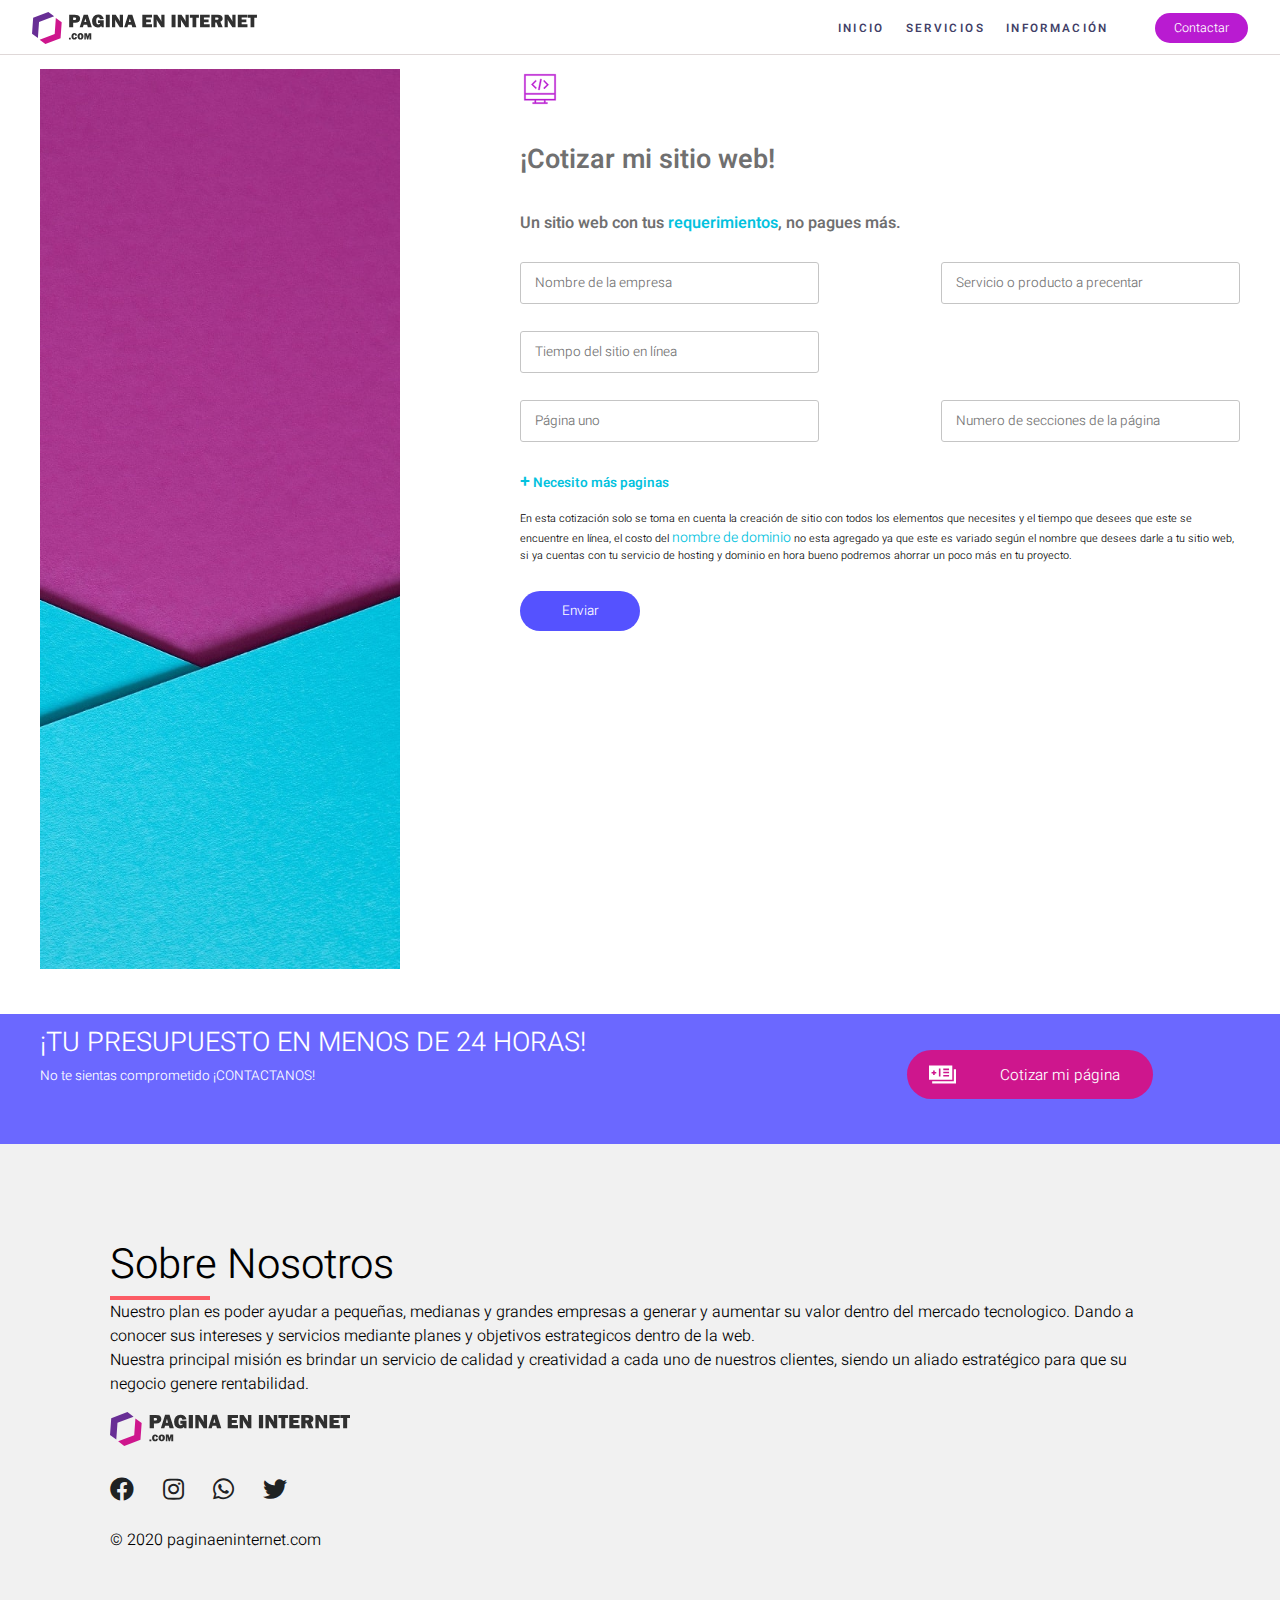
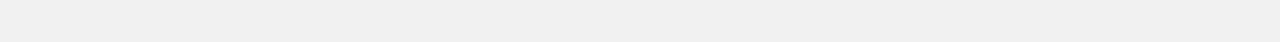
==== contacto.html @ 89a1a3a7 "Add files via upload" ====
<!DOCTYPE html>
<html lang="es">

<head>
    <meta charset="UTF-8">
    <link rel="stylesheet" href="css/general.css">
    <link rel="stylesheet" href="css/styleMenu.css">
    <link rel="stylesheet" href="css/menuResponsive.css">
    <link rel="stylesheet" href="css/footer.css">
    <link rel="stylesheet" href="css/contacto.css">
    <meta name="viewport" content="width=device-width, initial-scale=1.0">
    <meta http-equiv="X-UA-Compatible" content="ie=edge">

    <!-- SECCIÓN DE TIPÓGRAFICA DE GOOGLE FONTS -->
    <link href="https://fonts.googleapis.com/css2?family=Heebo:wght@300&display=swap" rel="stylesheet">

    <!-- Bootstrap CSS File -->
    <link rel="stylesheet" href="https://cdnjs.cloudflare.com/ajax/libs/font-awesome/5.11.2/css/all.css">
    <link href="https://stackpath.bootstrapcdn.com/font-awesome/4.7.0/css/font-awesome.min.css" rel="stylesheet">


    <title>Startup</title>
    <!-- RAMA MASTER -->
</head>

<body>
    <!-------------------
    # Sección del header
    -------------------->
    <header id="rm_header" class="header">
        <nav id="rm_menu" class="">
            <img id="rm_logo" class="rm_logo" src="imagen/logo/logo2.svg">
            <a class="rm_botonContactar" href="contacto.html">Contactar</a>

            <label for="check" id="botonMenu"><img  src="imagen/iconos/menu.svg"></label>
            <ul class="rm_nav">
                <li><a class="textMenu" href="index.html">INICIO</a></li>
                <li><a class="textMenu" href="servicios.html">SERVICIOS</a></li>
                <li><a class="textMenu" href="informacion.html">INFORMACIÓN</a></li>
                <li><a class="textMenu botoncontactar" href="contacto.html">CONTACTAR</a></li>
            </ul>
        </nav>
    </header>

    <!-- SECCIÓN DE MENU DE RESPONSIVE -->

    <div class="rm_menuResponsive1">

        <div class="rm_menuResponsive">
            <img class="logoMenuResponsive" src="imagen/logo/logo2.svg">
            <img id="img_responsive1" class="botonMenuResponsive" src="imagen/iconos/menu.svg">
        </div>


        <div id="cajaBotonesResponsive" class="cajaBotonesResponsive">
            <img id="img_responsive2" class="botonMenuResponsive2" src="imagen/iconos/menu.svg">
            <div class="cajaDeBotonesResponsive">
                <li><a class="txtMenuResponsive" href="index.html">INICIO</a></li>
                <li><a class="txtMenuResponsive" href="servicios.html">SERVICIOS</a></li>
                <li><a class="txtMenuResponsive" href="informacion.html">INFORMACIÓN</a></li>
                <li><a class="txtMenuResponsive" href="contacto.html">CONTACTAR</a></li>
            </div>
        </div>
    </div>

    <!--------------------------
    # boton flotante de watsapp
    -------------------------->

    <div class="btn-whatsapp">
        <a href="https://api.whatsapp.com/send?phone=50241834284" target="_blank">
            <img src="http://s2.accesoperu.com/logos/btn_whatsapp.png" alt="">
        </a>
    </div>

    <!-------------------------------
    # SECCIÓN DEL BANNER DE CONTACTOS
    -------------------------------->
    <section class="body_100_por_ciento banner">

        <div class="body_1200 cajaFormulario">
            <div class="imgFormulario"></div>

            <form class="formularioDeContacto" action="formulario.php" method="POST">
                <img class="icoFormulario" src="imagen/iconos/ico3.svg" alt="">
                <h3 class="titulo1">¡Cotizar mi sitio web!</h3>
                <p class="parrafoDeFormulario">Un sitio web con tus <span id="btn_infoRequerimientos">requerimientos</span>, no pagues más.</p>

                <div class="cajaLineaInput">
                    <input name="nombre" class="inputDesing nombre" placeholder="Nombre de la empresa" type="nombre">
                    <input name="correo" class="inputDesing Correo" placeholder="Servicio o producto a precentar" type="text">
                </div>
                <div class="cajaLineaInput">
                    <input name="nombre" class="inputDesing nombre" placeholder="Tiempo del sitio en línea" type="nombre" list="listademodelos">
                    <datalist id="listademodelos">
                        <option value="1 año">
                        <option value="2 años">
                        <option value="3 años">
                        <option value="5 años">
                    </datalist>
                </div>
                <div class="cajaLineaInput">
                    <input name="nombre" class="inputDesing nombre" placeholder="Página uno" type="none" list="listadeTipoPagina">
                    <datalist id="listadeTipoPagina">
                        <option value="Página de inicio">
                        <option value="Contenido">
                        <option value="Productos">
                        <option value="Contactos">
                    </datalist>
                    <input name="correo" class="inputDesing Correo" placeholder="Numero de secciones de la página" type="number" min="0">
                    <datalist id="Cantidad">
                        <option value="Página de inicio">
                        <option value="Contenido">
                        <option value="Productos">
                        <option value="Contactos">
                    </datalist>
                </div>
                <span class="textMasPaginas"><span class="icoMas">+</span> Necesito más paginas</span>
                <p class="informacionImportanteDeCotizacion">
                    En esta cotización solo se toma en cuenta la creación de sitio con todos los elementos que necesites y el tiempo que desees que este se encuentre en línea, el costo del
                    <samp class="textoDestacadoNombreDominio" id="btn_infoNombreDominio">nombre de dominio</samp> no esta agregado ya que este es variado según el nombre que desees darle a tu sitio web, si ya cuentas con tu servicio de hosting y dominio
                    en hora bueno podremos ahorrar un poco más en tu proyecto.

                </p>

                <button class="botonFormulario"><a class="botonEnviarFormulario">Enviar</a></button>
            </form>

            <!-- SECCIÓN DE OVERLAY -->

            <!-- informacion de nombre de dominio -->
            <div class="overLay " id="overLat_infoRequerimientos">
                <div class="popUpDominio">
                    <svg xmlns="http://www.w3.org/2000/svg" fill="currentColor" class="bi bi-x icoCerrar" id="btnc_infoRequerimientos" viewBox="0 0 16 16">
                        <path d="M4.646 4.646a.5.5 0 0 1 .708 0L8 7.293l2.646-2.647a.5.5 0 0 1 .708.708L8.707 8l2.647 2.646a.5.5 0 0 1-.708.708L8 8.707l-2.646 2.647a.5.5 0 0 1-.708-.708L7.293 8 4.646 5.354a.5.5 0 0 1 0-.708z"/>
                      </svg>
                    <div class="cajaDeTituloDeInformacion">
                        <h2 class="titulo1Informacion">Nombre de dominio</h2>
                        <svg class="icoInformacion" xmlns="http://www.w3.org/2000/svg" fill="currentColor" class="bi bi-eyeglasses" viewBox="0 0 16 16">
                            <path d="M4 6a2 2 0 1 1 0 4 2 2 0 0 1 0-4zm2.625.547a3 3 0 0 0-5.584.953H.5a.5.5 0 0 0 0 1h.541A3 3 0 0 0 7 8a1 1 0 0 1 2 0 3 3 0 0 0 5.959.5h.541a.5.5 0 0 0 0-1h-.541a3 3 0 0 0-5.584-.953A1.993 1.993 0 0 0 8 6c-.532 0-1.016.208-1.375.547zM14 8a2 2 0 1 1-4 0 2 2 0 0 1 4 0z"/>
                          </svg>
                    </div>

                    <h3 class="subtitoInformacion">Título con el que identificas a tu sitio web en línea</h3>
                    <p>El nombre de dominio es dado por el propietario de la página un ejemplo del mismo es <samp class="textoDestacadoNombreDominio">www.mipaginaweb.com</samp> estos pueden terminar en .com .net .edu, esto dependerá de a quien esté dirigido
                        tu sitio web, en internet estos nombres tienen precios deferentes que dependen de lo popular que este sea, pero descuida el nombre que elijas estará bien lo importante se encuentra en el contenido de tu sitio, y en eso nosotros
                        te ayudaremos.
                    </p>
                    <span class="dominioPrecio">Un nombre de dominio puede tener un costo de Q100.00 en adelante nosotros te ayudaremos a encontrar el mejor precio. </span>
                </div>
            </div>
            <!-- informacion de requerimientos -->
            <div class="overLay " id="overLay_infoNombreDominio">
                <div class="popUpDominio">
                    <svg xmlns="http://www.w3.org/2000/svg" fill="currentColor" class="bi bi-x icoCerrar" id="btnc_infoNombreDominio" viewBox="0 0 16 16">
                        <path d="M4.646 4.646a.5.5 0 0 1 .708 0L8 7.293l2.646-2.647a.5.5 0 0 1 .708.708L8.707 8l2.647 2.646a.5.5 0 0 1-.708.708L8 8.707l-2.646 2.647a.5.5 0 0 1-.708-.708L7.293 8 4.646 5.354a.5.5 0 0 1 0-.708z"/>
                    </svg>
                    <div class="cajaDeTituloDeInformacion">
                        <h2 class="titulo1Informacion">Nombre de dominio</h2>
                        <svg class="icoInformacion" xmlns="http://www.w3.org/2000/svg" fill="currentColor" class="bi bi-eyeglasses" viewBox="0 0 16 16">
                            <path d="M4 6a2 2 0 1 1 0 4 2 2 0 0 1 0-4zm2.625.547a3 3 0 0 0-5.584.953H.5a.5.5 0 0 0 0 1h.541A3 3 0 0 0 7 8a1 1 0 0 1 2 0 3 3 0 0 0 5.959.5h.541a.5.5 0 0 0 0-1h-.541a3 3 0 0 0-5.584-.953A1.993 1.993 0 0 0 8 6c-.532 0-1.016.208-1.375.547zM14 8a2 2 0 1 1-4 0 2 2 0 0 1 4 0z"/>
                        </svg>
                    </div>

                    <h3 class="subtitoInformacion">Título con el que identificas a tu sitio web en línea</h3>
                    <p>El nombre de dominio es dado por el propietario de la página un ejemplo del mismo es <samp class="textoDestacadoNombreDominio">www.mipaginaweb.com</samp> estos pueden terminar en .com .net .edu, esto dependerá de a quien esté dirigido
                        tu sitio web, en internet estos nombres tienen precios deferentes que dependen de lo popular que este sea, pero descuida el nombre que elijas estará bien lo importante se encuentra en el contenido de tu sitio, y en eso nosotros
                        te ayudaremos.
                    </p>
                    <span class="dominioPrecio">Un nombre de dominio puede tener un costo de Q100.00 en adelante nosotros te ayudaremos a encontrar el mejor precio. </span>
                </div>
            </div>
        </div>

    </section>



    <!-- SECCIÓN DEL FOOTER -->
    <section class="body_100_por_ciento cotizacion">
        <div class="body_1200">
            <div class="izquierdacoti">
                <h1 class="presupuesto">
                    ¡TU PRESUPUESTO EN MENOS DE 24 HORAS!
                </h1>
                <h3>No te sientas comprometido ¡CONTACTANOS!</h3>
            </div>

            <div class="derechacoti">
                <a class="botonCotizacion" href="#">
                    <img class="imgCotizar" src="imagen/iconos/iconoCotizar.svg" alt="">
                    <p class="mensajeCotizar">Cotizar mi página</p>
                </a>
            </div>
        </div>
    </section>
    <footer>
        <div class="footer-container">
            <div class="left-col">
                <img src="imagen\logo/logo2.svg" alt="" class="logos">
                <div class="social-media">
                    <a href="https://www.facebook.com/Tupaginaeninternet-114711330437032/"><i class="fab fa-facebook-f"></i></a>
                    <a href="https://www.instagram.com/tupaginaeninternet/?hl=en"><i class="fab fa-instagram"></i></a>
                    <!-- <a href="#"><i class="fab fa-youtube"></i></a> -->
                    <a href="https://api.whatsapp.com/send?phone=50241834284" target="_blank"><i class="fab fa-whatsapp"></i></a>
                    <a href="#"><i class="fab fa-twitter"></i></a>
                </div>
                <p class="rights-text">© 2020 paginaeninternet.com</p>
            </div>

            <div class="right-col">
                <h1>Sobre Nosotros</h1>
                <div class="border"></div>
                <p>Nuestro plan es poder ayudar a pequeñas, medianas y grandes empresas a generar y aumentar su valor dentro del mercado tecnologico. Dando a conocer sus intereses y servicios mediante planes y objetivos estrategicos dentro de la web.
                </p>
                <p>Nuestra principal misión es brindar un servicio de calidad y creatividad a cada uno de nuestros clientes, siendo un aliado estratégico para que su negocio genere rentabilidad.</p>

            </div>
        </div>
    </footer>
    <!--==========
    # SECCIÓN DE ARCHIVOS JAVASCRIPT
    ==========  -->
    <!--==========
    # SECCIÓN DE ARCHIVOS JAVASCRIPT
    ==========  -->
    <!-- JavaScript Libraries -->
    <script src="js/menu/jquery.min.js"></script>

    <!-- Template Main Javascript File -->
    <script src="js/menu/header.j"></script>
    <script src="js/menu/manuResponsive.js"></script>
    <script src="js/contacto/cerra.js"></script>
</body>

</html>
---- css/general.css ----
* {
    margin: 0;
    padding: 0;
    font-family: 'Heebo', sans-serif;
    font-weight: 300;
}


/* NORMA GENERAL DE LA PÁGINA*/

.body_100_por_ciento {
    width: 100%;
    height: auto;
    margin-bottom: 0em;
    overflow: hidden;
    font-size: 10px;
}

.body_1200 {
    font-size: 10px;
    max-width: 1200px;
    height: auto;
    padding-top: 5em;
    padding-bottom: 5em;
    overflow: hidden;
    margin: auto;
}

.none {
    display: none;
}

.linea {
    width: 50%;
    height: 0.3em;
    margin: auto;
    margin-top: 3em;
    margin-bottom: 3em;
    background: rgba(174, 79, 189, 1);
    background: -moz-linear-gradient(left, rgba(174, 79, 189, 1) 0%, rgba(174, 79, 189, 1) 58%, rgba(85, 82, 255, 1) 100%);
    background: -webkit-gradient(left top, right top, color-stop(0%, rgba(174, 79, 189, 1)), color-stop(58%, rgba(174, 79, 189, 1)), color-stop(100%, rgba(85, 82, 255, 1)));
    background: -webkit-linear-gradient(left, rgba(174, 79, 189, 1) 0%, rgba(174, 79, 189, 1) 58%, rgba(85, 82, 255, 1) 100%);
    background: -o-linear-gradient(left, rgba(174, 79, 189, 1) 0%, rgba(174, 79, 189, 1) 58%, rgba(85, 82, 255, 1) 100%);
    background: -ms-linear-gradient(left, rgba(174, 79, 189, 1) 0%, rgba(174, 79, 189, 1) 58%, rgba(85, 82, 255, 1) 100%);
    background: linear-gradient(to right, rgba(174, 79, 189, 1) 0%, rgba(174, 79, 189, 1) 58%, rgba(85, 82, 255, 1) 100%);
    filter: progid: DXImageTransform.Microsoft.gradient( startColorstr='#ae4fbd', endColorstr='#5552ff', GradientType=1);
}

:root {
    --colorBase: #FC6000;
    --colorBase2: rgba(10, 209, 17, 1);
    --colorBase3: #5452ff;
    --colorBase4: #575757;
    --colorBase5: #eef1f2;
    --colorBase6: #ff5c62;
    /*     --colorTexto: #151618; */
    --colorTexto: #1f2223;
    /*DIMENSIONES EM  */
    --sizeParrafo: 1.7em;
}


/* GUIAS DEL DESARROLLADOR */

.desColor {
    background-color: red;
}


/*boton de watasp*/

.btn-whatsapp {
    display: block;
    width: 5em;
    height: 5em;
    color: #fff;
    position: fixed;
    right: 1em;
    bottom: 1em;
    border-radius: 50%;
    text-align: center;
    z-index: 999;
}

.btn-whatsapp img {
    display: block;
    margin: auto;
    width: 80%;
}


/****************************************
#       CONFIGURACION RESPONSIVE        *
****************************************/

@media only screen and (max-width:1440px) {
    .body_1200 {
        font-size: 9px;
        padding-top: 1em;
    }
    .btn-whatsapp {
        width: 4em;
        height: 4em;
    }
}

@media only screen and (max-width:1366px) {}

@media only screen and (max-width:1024px) {
    .body_1200 {
        font-size: 8px;
        width: 95%;
    }
    .btn-whatsapp {
        width: 3.5em;
        height: 3.5em;
        right: 0.5em;
        bottom: 0em;
    }
}

@media only screen and (max-width:768px) {
    .body_1200 {
        font-size: 9px;
        width: 95%;
        flex-direction: column;
    }
    .btn-whatsapp {
        width: 3.5em;
        height: 3.5em;
        right: 0.5em;
        bottom: 0em;
    }
}

@media only screen and (max-width: 480px) {
    .body_1200 {
        font-size: 8px;
        width: 95%;
    }
}

@media only screen and (max-width:320px) {}
---- css/styleMenu.css ----
* {
    margin: 0;
    padding: 0;
}

.header {
    background-color: #fff;
    border-bottom: 1px solid #dfd8d8;
    font-size: 10px;
    width: 100%;
    position: fixed;
    z-index: 999;
}


/*--------------------------
#Sección del menu y logo
--------------------------*/

#rm_menu {
    width: 95%;
    height: 6em;
    margin: auto;
}

.rm_logo {
    display: block;
    width: 25em;
    float: left;
    margin-top: 1.3em;
}

.noneQuitar {
    display: none;
    width: 25em;
    float: left;
    margin-top: 1em;
}

.rm_nav {
    list-style: none;
    width: 25em;
    float: right;
    margin-top: 1.7em;
    display: flex;
    flex-direction: row;
    justify-content: space-between;
    font-size: 1.3em;
    letter-spacing: 0.2em;
}

.textMenu {
    text-decoration: none;
    color: #413e66;
    font-weight: 600;
}

.botoncontactar {
    display: none;
}

.rm_nav li a:hover {
    color: gold;
    transition: 0.4s;
}


/*------------------------------
#Seccion de boton de contacto
------------------------------*/

.rm_botonContactar {
    display: block;
    float: right;
    text-decoration: none;
    background-color: rgb(185, 27, 209);
    color: #fff;
    padding: 0.5em 1.5em 0.5em 1.5em;
    border-radius: 100px;
    font-size: 1.4em;
    margin-top: 1em;
    margin-left: 2em;
    transition: 0.4s;
}

.rm_botonContactar:hover {
    background-color: #2ECC71;
    transition: 0.4s;
}


/****************************************
#       CONFIGURACION RESPONSIVE        *
****************************************/

@media only screen and (max-width:1440px) {
    .header {
        font-size: 9px;
    }
}

@media only screen and (max-width:1366px) {}

@media only screen and (max-width:1024px) {}

@media only screen and (max-width:768px) {
    .header {
        font-size: 9px;
    }
    #rm_menu {
        width: 100%;
        background-color: #fff;
        padding-left: 1em;
        padding-right: 1em;
        display: none;
    }
    #rm_logo {
        display: none;
    }
    .rm_botonContactar {
        display: none;
    }
}

@media only screen and (max-width: 480px) {}

@media only screen and (max-width:320px) {}
---- css/menuResponsive.css ----
#botonMenu {
     display: none;
     height: 6em;
 }
 
 .rm_menuResponsive1 {
     display: none;
 }
 
 @media only screen and (max-width:768px) {
     .rm_menuResponsive1 {
         display: block;
         z-index: 999;
     }
     .rm_menuResponsive {
         width: 100vw;
         background-color: #ffffff;
         height: 3em;
         position: relative;
         position: fixed;
         z-index: 999;
     }
     .logoMenuResponsive {
         width: 13em;
         margin-top: 0.6em;
         margin-left: 1em;
     }
     .botonMenuResponsive {
         width: 1.6em;
         position: absolute;
         top: 0.6em;
         right: 1em;
         cursor: pointer;
     }
     .cajaBotonesResponsive {
         width: 100vw;
         height: 100vh;
         background-color: rgb(185, 27, 209);
         position: absolute;
         position: fixed;
         z-index: 100;
         left: -100vw;
         transition: 1s;
         padding-top: 5em;
         z-index: 1000;
     }
     .cajaDeBotonesResponsive li {
         widows: 100%;
         list-style: none;
         text-align: center;
         margin-top: 1em;
     }
     .txtMenuResponsive {
         color: #ffffff;
         text-decoration: none;
         font-size: 1em;
         text-align: center;
     }
     .botonMenuResponsive2 {
         cursor: pointer;
         width: 1.6em;
         position: absolute;
         top: 0.6em;
         right: 1em;
     }
     .mostrarMenu {
         left: 0;
         transition: 1s;
     }
     .ocultarMenu {
         left: -100vw;
         transition: 1s;
     }
     .txtMenuResponsive:hover {
         color: rgba(137, 135, 255, 1);
         font-weight: 900;
         transition: 0.3s;
     }
 }
---- css/footer.css ----
footer {
    background: #f1f1f1;
    padding: 90px;
    margin-bottom: 0px;
}

.footer-container {
    max-width: 1300px;
    margin: auto;
    padding: 0 20px;
    display: flex;
    justify-content: space-between;
    align-items: center;
    flex-wrap: wrap-reverse;
}

.logos {
    width: 15em;
    margin-top: 1em;
}

.social-media {
    margin: 20px 0;
}

.social-media a {
    color: var(--colorTexto);
    margin-right: 25px;
    font-size: 1.5em;
    text-decoration: none;
    transition: .3s linear;
}

.social-media a:hover {
    color: #fc5c65;
}

.right-col h1 {
    font-size: 2.6em;
}

.right-col p {
    font-size: 1em;
    color: black;
}

.border {
    width: 100px;
    height: 4px;
    background: #fc5c65;
}

.newsletter-form {
    display: flex;
    justify-content: center;
    align-items: center;
    flex-wrap: wrap;
}

.txtb {
    flex: 1;
    padding: 18px 40px;
    font-size: 16px;
    color: #293043;
    background: #ddd;
    border: none;
    font-weight: 700;
    outline: none;
    border-radius: 30px;
    min-width: 260px;
}

.btn {
    padding: 18px 40px;
    font-size: 16px;
    color: #f1f1f1;
    background: #fc5c65;
    border: none;
    font-weight: 700;
    outline: none;
    border-radius: 30px;
    margin-left: 20px;
    cursor: pointer;
    transition: opacity .3s linear;
}

.btn:hover {
    opacity: .7;
}

.page-content {
    min-height: 100vh;
    font-size: 40px;
    display: flex;
    align-items: center;
    justify-content: center;
}


/*seccion de cotizacion instantanea*/

.cotizacion {
    width: 100%;
    height: auto;
    background-color: #6b68ff;
}

.presupuesto {
    width: 65%;
    color: white;
    font-size: 3em;
}

.izquierdacoti h3 {
    margin-top: 0.3em;
    font-size: 1.5em;
    color: #ffffff;
}

.derechacoti {
    width: 35%;
    float: right;
    margin-top: -9em;
}

.botonCotizacion {
    width: 28em;
}


/* ------------------------
# SECCIÓN DE BOTON COTIZAR 
-------------------------*/

.botonCotizacion {
    display: block;
    overflow: hidden;
    width: 25em;
    padding: 1.2em;
    background-color: #CE168D;
    text-decoration: none;
    margin: auto;
    margin-top: 5em;
    border-radius: 10em;
    position: relative;
}

.botonCotizacionV2 {
    margin: auto;
    width: 70%;
    height: 2em;
    padding: 0.5em 0em 1.5em 1em;
}

.botonCotizacion:before {
    content: "";
    position: absolute;
    top: 0px;
    left: 0px;
    width: 0px;
    height: 100%;
    border-radius: 10em;
    background: rgba(85, 82, 255, 0.3);
    transition: all 0.7s ease;
}

.botonCotizacion:hover:before {
    width: 100%;
}

.imgCotizar {
    width: 3em;
    float: left;
    margin-left: 5%;
}

.mensajeCotizar {
    display: block;
    float: right;
    color: #ffffff;
    font-size: 1.7em;
    border-radius: 1px;
    margin: 0.2em 10% 0em 1em;
}

.mensajeCotizar2 {
    font-size: 1.5em;
    margin: 0.2em 1em 0em 0em;
}

@media screen and (max-width:960px) {}


/****************************************
#       CONFIGURACION RESPONSIVE        *
****************************************/

@media only screen and (max-width:1440px) {}

@media only screen and (max-width:1366px) {}

@media only screen and (max-width:1024px) {
    footer {
        width: 100%;
        padding: 5em 0 5em 0;
    }
    .footer-container {
        display: block;
        width: 95%;
        margin: auto;
        padding: 0;
        display: flex;
        justify-content: space-between;
        align-items: center;
        flex-wrap: wrap-reverse;
    }
    .right-col {
        width: 100%;
        margin-bottom: 60px;
    }
    .left-col {
        width: 100%;
    }
}

@media only screen and (max-width:768px) {
    .btn {
        margin: 0;
        width: 100%;
        margin-top: 20px;
    }
    /*seccion de cotizacion instantanea*/
    .cotizacion {
        background-color: #6b68ff;
    }
    .cotizacion .izquierdacoti .presupuesto {
        width: 100%;
        margin-top: 0.5em;
        color: white;
        font-size: 3em;
    }
    .cotizacion .izquierdacoti h3 {
        margin-top: 0.3em;
        font-size: 2em;
        padding-bottom: 2.5em;
        color: #ffffff;
    }
    .cotizacion .derechacoti {
        width: 100%;
    }
    .cotizacion .derechacoti .botonCotizacion {
        width: 28em;
    }
    .left-col {
        width: 100%;
        text-align: center;
    }
}

@media only screen and (max-width: 480px) {}

@media only screen and (max-width:320px) {}
---- css/contacto.css ----
.banner {
    background-position: center;
    background-size: cover;
    padding-bottom: 0em;
    padding-top: 6em;
}

.cajaFormulario {
    box-sizing: border-box;
}


/* --------------------------- */

.imgFormulario {
    float: left;
    width: 30%;
    height: 100em;
    background-color: palevioletred;
    box-sizing: border-box;
    background-image: url(../imagen/imgContacto/imgContactar-min.jpg);
    background-repeat: no-repeat;
    background-size: cover;
    background-position: center;
}


/* Sección del formulario */

.formularioDeContacto {
    width: 60%;
    float: right;
}

.inputDesing {
    border: none;
    border: 1.8px solid #C5C5C5;
    border-radius: 3px;
    outline: none;
    height: 40px;
    padding: 0em 1em 0em 1em;
    font-size: 1.5em;
}

.icoFormulario {
    width: 40px;
}

.titulo1 {
    font-size: 3em;
    margin-top: 1em;
    color: #707070;
    font-weight: 600;
}

.parrafoDeFormulario {
    font-size: 1.8em;
    margin-top: 2em;
    font-weight: 600;
    color: #707070;
}

.parrafoDeFormulario span {
    color: #03C2DE;
    font-weight: 600;
    cursor: pointer;
}

.cajaLineaInput {
    margin-top: 3em;
    overflow: hidden;
    display: flex;
    flex-direction: row;
    justify-content: space-between;
}

.cajaLineaInput input {
    width: 20em;
}

.textMasPaginas {
    display: block;
    width: 12em;
    color: #03C2DE;
    font-weight: 600;
    font-size: 1.5em;
    margin-top: 2em;
    cursor: pointer;
}

.icoMas {
    font-size: 1.3em;
    font-weight: 600;
}

.informacionImportanteDeCotizacion {
    margin-top: 1.5em;
    font-size: 1.2em;
}


/* .mensajeRedactado {
    margin-top: 1em;
    outline: none;
    border: none;
    border: 1px solid gray;
    border-radius: 5px;
    width: 100%;
    height: 300px;
    padding-left: 1em;
    padding-right: 1em;
    padding-top: 1em;
    box-sizing: border-box;
    font-size: 1.7em;
} */

.botonEnviarFormulario {
    background-color: rgba(85, 82, 255, 1);
    padding: 10px;
    display: block;
    width: 100px;
    color: #ffffff;
    text-align: center;
    font-size: 1.5em;
    border-radius: 100px;
}

.botonFormulario {
    margin-top: 3em;
    margin-bottom: 3em;
    background: none;
    color: inherit;
    border: none;
    padding: 0;
    font: inherit;
    cursor: pointer;
    outline: inherit;
}


/* SECCIÓN DE OVERLAY  */

.overLay {
    background-color: rgba(90, 90, 90, 0.5);
    position: fixed;
    z-index: 1000;
    top: 0;
    bottom: 0;
    left: 0;
    right: 0;
    display: flex;
    align-items: center;
    justify-content: center;
    visibility: hidden;
    transition: .5s ease all;
    opacity: 0;
    transform: scale(1);
}

.verOverlay {
    visibility: visible;
}


/* --- popUp dominio */

.popUpDominio {
    width: 80em;
    height: 50em;
    padding: 5em;
    background-color: white;
    box-sizing: border-box;
    border-radius: 3px;
    position: relative;
}

.icoCerrar {
    width: 3em;
    height: 3em;
    position: absolute;
    top: 2em;
    right: 2em;
    cursor: pointer;
}

.icoCerrar:hover {
    color: #03C2DE;
}

.cajaDeTituloDeInformacion {
    width: 100%;
    display: flex;
    flex-direction: row;
    justify-content: space-between;
}

.titulo1Informacion {
    font-size: 3em;
    color: #707070;
    font-weight: 900;
    margin-top: 1em;
}

.icoInformacion {
    width: 10em;
    height: 10em;
    color: rebeccapurple;
}

.popUpDominio p {
    margin-top: 2em;
    font-size: 1.5em;
    text-align: justify;
}

.subtitoInformacion {
    font-size: 2em;
    font-weight: 600;
    color: #03C2DE;
    margin-top: 0.5em;
}

.textoDestacadoNombreDominio {
    font-size: 1.3em;
    color: #03C2DE;
    cursor: pointer;
}

.dominioPrecio {
    display: block;
    font-size: 1.5em;
    margin-top: 2em;
}


/* ANIMACIONES */

.overLay.verOverlay {
    opacity: 1;
    transition: .5s;
    transform: scale(1);
}


/* Secciónd e configuración mobil */

@media only screen and (max-width:767px) {
    .cajaFormulario {
        width: 95%;
        overflow: hidden;
    }
    .imgFormulario {
        float: none;
        width: 100%;
        height: 60em;
    }
    .formularioDeContacto {
        float: none;
        width: 80%;
        margin: auto;
        margin-top: 5em;
    }
    .cajaDatosPersonales input {
        width: 100%;
    }
    .cajaNombre {
        float: none;
        width: 100%;
    }
    .cajaCorreo {
        float: none;
        width: 100%;
    }
    .mensajeRedactado {
        font-size: 1.3em;
    }
    .botonEnviarFormulario {
        background-color: rgba(85, 82, 255, 1);
        padding: 10px;
        display: block;
        width: 100px;
        color: #ffffff;
        text-align: center;
        font-size: 1.5em;
        margin-top: 1em;
        float: right;
    }
}
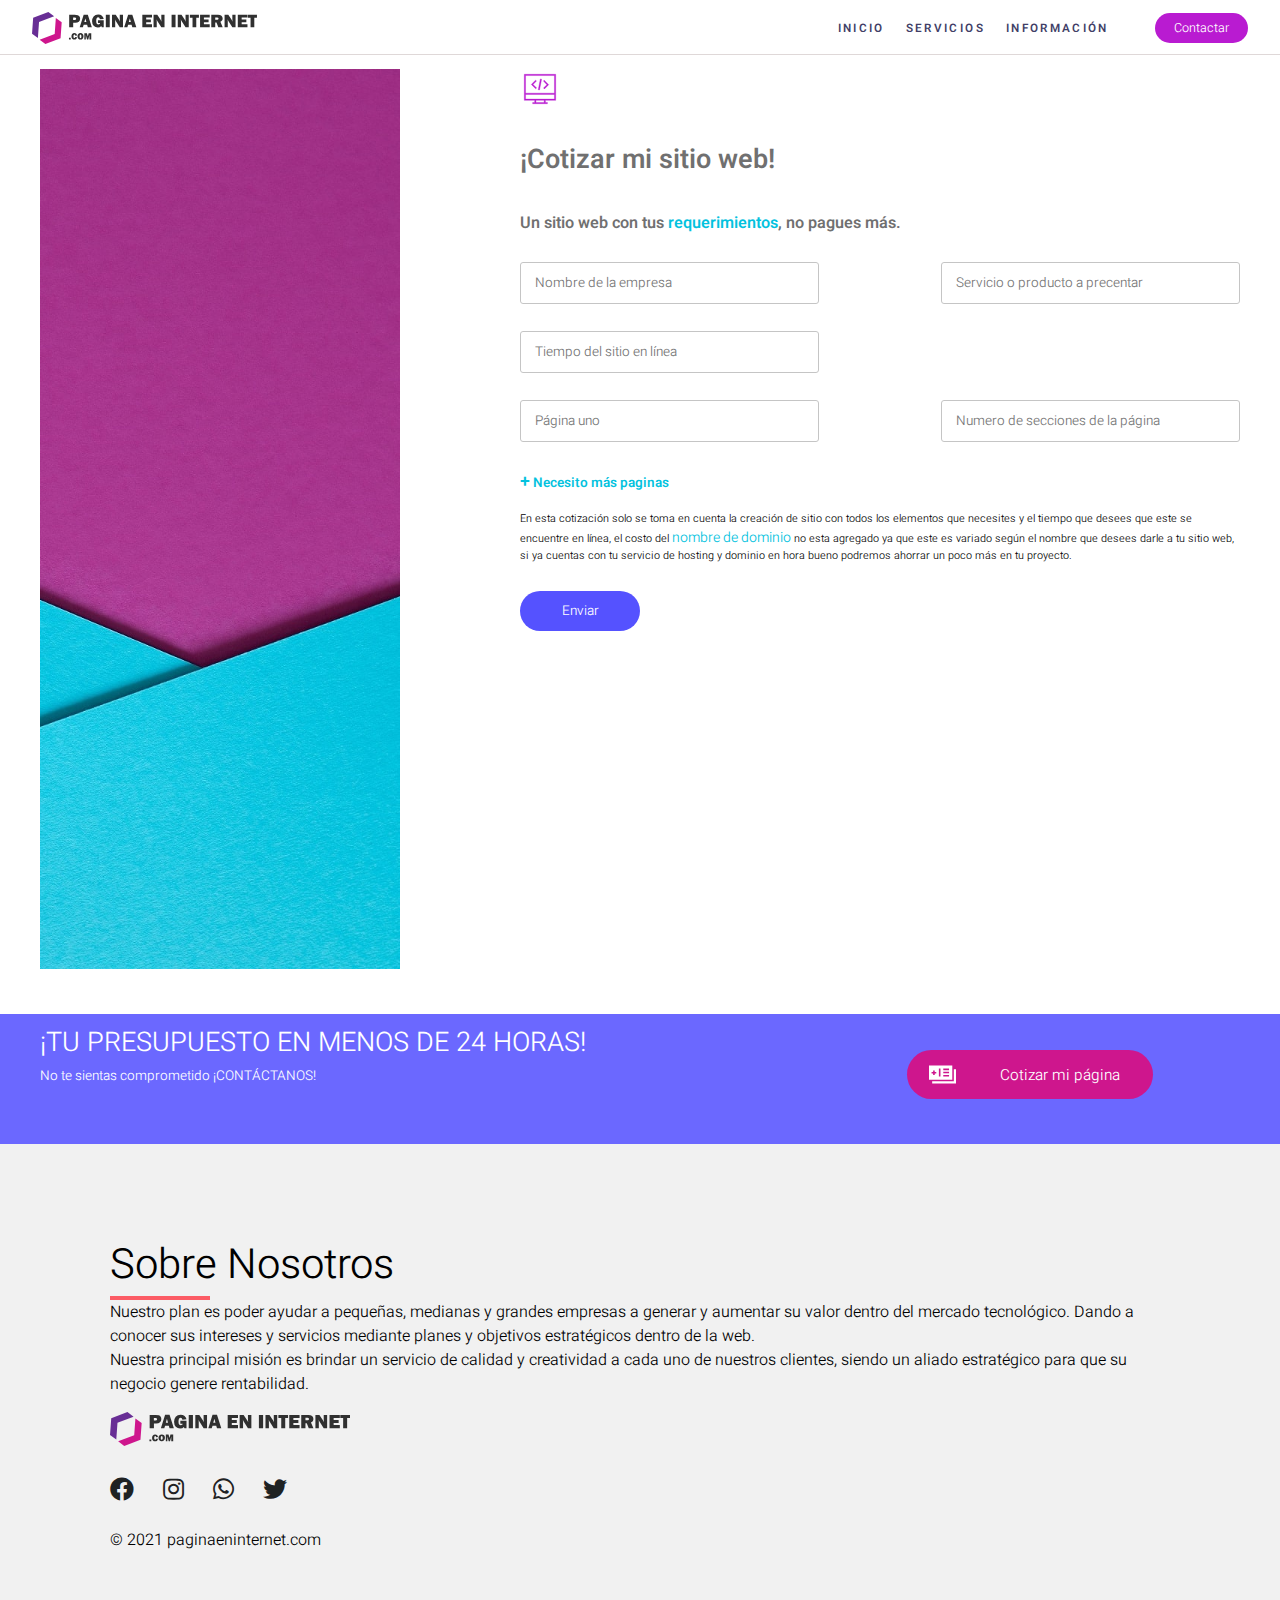
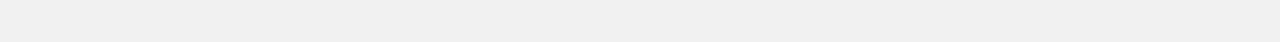
==== commit 38347eee: "primera actualizacion correcion de texto, agregado de oferta" ====
--- a/contacto.html
+++ b/contacto.html
@@ -183,7 +183,7 @@
                 <h1 class="presupuesto">
                     ¡TU PRESUPUESTO EN MENOS DE 24 HORAS!
                 </h1>
-                <h3>No te sientas comprometido ¡CONTACTANOS!</h3>
+                <h3>No te sientas comprometido ¡CONTÁCTANOS!</h3>
             </div>
 
             <div class="derechacoti">
@@ -205,13 +205,13 @@
                     <a href="https://api.whatsapp.com/send?phone=50241834284" target="_blank"><i class="fab fa-whatsapp"></i></a>
                     <a href="#"><i class="fab fa-twitter"></i></a>
                 </div>
-                <p class="rights-text">© 2020 paginaeninternet.com</p>
+                <p class="rights-text">© 2021 paginaeninternet.com</p>
             </div>
 
             <div class="right-col">
                 <h1>Sobre Nosotros</h1>
                 <div class="border"></div>
-                <p>Nuestro plan es poder ayudar a pequeñas, medianas y grandes empresas a generar y aumentar su valor dentro del mercado tecnologico. Dando a conocer sus intereses y servicios mediante planes y objetivos estrategicos dentro de la web.
+                <p>Nuestro plan es poder ayudar a pequeñas, medianas y grandes empresas a generar y aumentar su valor dentro del mercado tecnológico. Dando a conocer sus intereses y servicios mediante planes y objetivos estratégicos dentro de la web.
                 </p>
                 <p>Nuestra principal misión es brindar un servicio de calidad y creatividad a cada uno de nuestros clientes, siendo un aliado estratégico para que su negocio genere rentabilidad.</p>
 
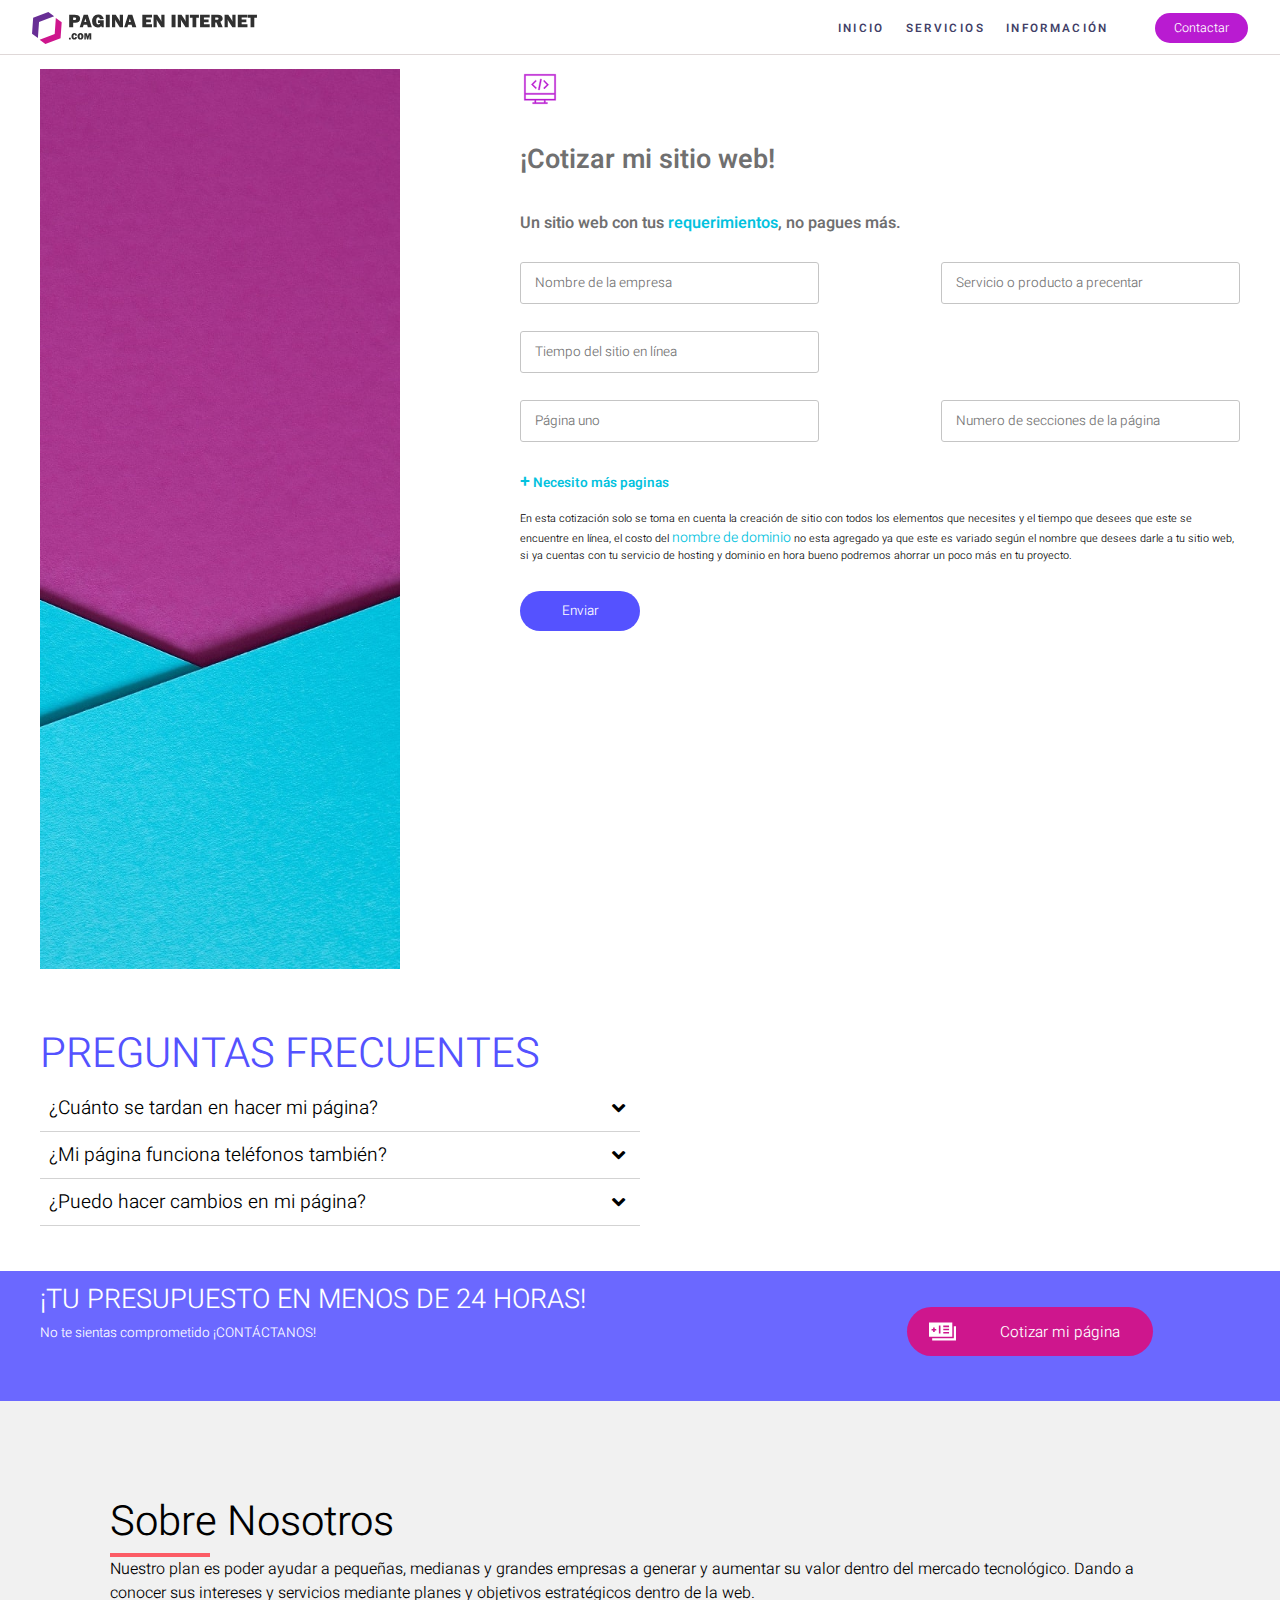
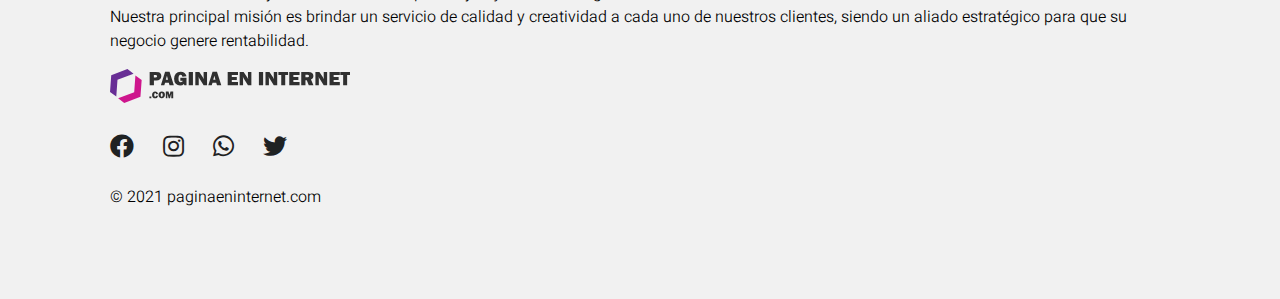
==== commit a9546b98: "preguntas frecuentes add" ====
--- a/contacto.html
+++ b/contacto.html
@@ -174,7 +174,42 @@
 
     </section>
 
-
+    <section class="body_100_por_ciento preguntasfrecuentes">
+        <div class="body_1200">
+            <div class="Frecuentes_Titulo">
+                <h1>PREGUNTAS FRECUENTES</h1>
+            </div>
+            <ul class="lista">
+                <!-- Pregunta 1 -->
+                <li class="pregunta" data-resp_id="resp_1">
+                    <span>¿Cuánto se tardan en hacer mi página?</span>
+                    <i class="ico_resp fas fa-angle-down"></i>
+                </li>
+                <li class="respuesta" id="resp_1">
+                    <span id="sp_resp_1">Si ya tienes toda tu información lista (logotipo, textos, datos de contacto) el tiempo de entrega estimado es de 15 a 20 días.</span>
+                </li>
+
+                <!-- Pregunta 2 -->
+                <li class="pregunta" data-resp_id="resp_2">
+                    <span>¿Mi página funciona teléfonos también?</span>
+                    <i class="ico_resp fas fa-angle-down"></i>
+                </li>
+                <li class="respuesta" id="resp_2">
+                    <span id="sp_resp_2">Todos nuestros sitios están desarrollados 100% para móviles, tablets y cualquier dispositivo portátil o de escritorio</span>
+                </li>
+
+                <!-- Pregunta 3 -->
+                <li class="pregunta" data-resp_id="resp_3">
+                    <span>¿Puedo hacer cambios en mi página?</span>
+                    <i class="ico_resp fas fa-angle-down"></i>
+                </li>
+                <li class="respuesta" id="resp_3">
+                    <span id="sp_resp_3">Luego de que la página sea entregada, te habilitaremos entre 3-5 ó hasta 6 actualizaciones gratuitas, dependiendo el plan que escojas.</span>
+                </li>
+            </ul>
+
+        </div>
+    </section>
 
     <!-- SECCIÓN DEL FOOTER -->
     <section class="body_100_por_ciento cotizacion">
@@ -231,6 +266,7 @@
     <script src="js/menu/header.j"></script>
     <script src="js/menu/manuResponsive.js"></script>
     <script src="js/contacto/cerra.js"></script>
+    <script src="js/pre_frecuentes.js"></script>
 </body>
 
 </html>--- a/css/contacto.css
+++ b/css/contacto.css
@@ -162,6 +162,72 @@
 }
 
 
+/*preguntas frecuentes*/
+
+.Frecuentes_Titulo {
+    color: var(--colorBase3);
+    font-size: 1.3rem;
+}
+
+.lista {
+    background: white;
+    max-width: 50%;
+    margin: left;
+    border-radius: 10px;
+    list-style: none;
+    font-size: 1.2rem;
+}
+
+.pregunta {
+    padding: 9px;
+    border-bottom: 1px solid lightgrey;
+    cursor: pointer;
+    display: flex;
+    justify-content: space-between;
+    align-items: center;
+    padding-right: 15px;
+}
+
+.pregunta i {
+    font-size: 21px;
+    transition: .3s;
+}
+
+.pregunta span {
+    transition: .3s;
+}
+
+.pregunta:hover span {
+    margin-left: 15px;
+}
+
+.pregunta:last-child {
+    border: none;
+}
+
+.respuesta {
+    text-align: justify;
+    background: var(--colorBase5);
+    height: 0;
+    overflow: hidden;
+    transition: .5s;
+    padding: 0 14px;
+}
+
+
+/* Estilos para una pregunta seleccionada */
+
+.resp_act {
+    padding-top: 2px;
+    padding-bottom: 7px;
+    border-bottom: 1px solid lightgrey;
+}
+
+.ico_resp_act {
+    transform: rotate(180deg);
+}
+
+
 /* --- popUp dominio */
 
 .popUpDominio {
